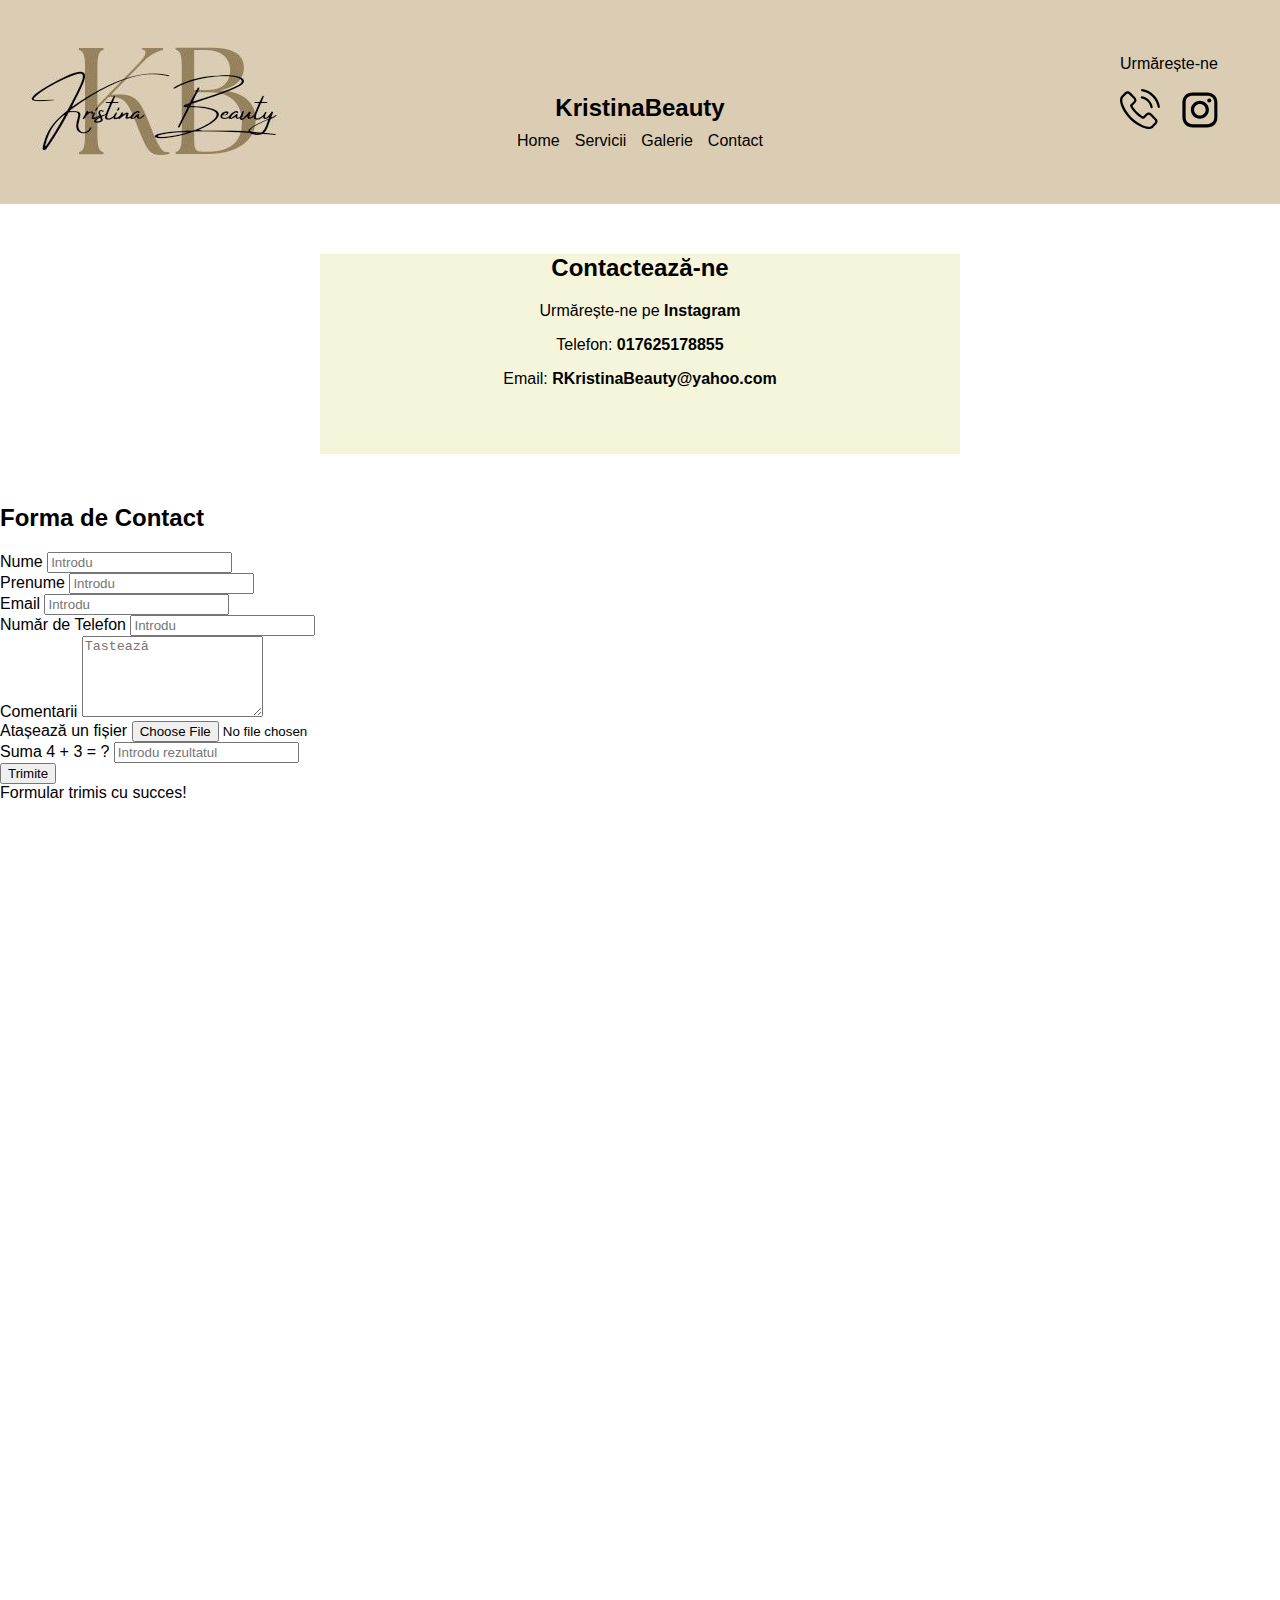
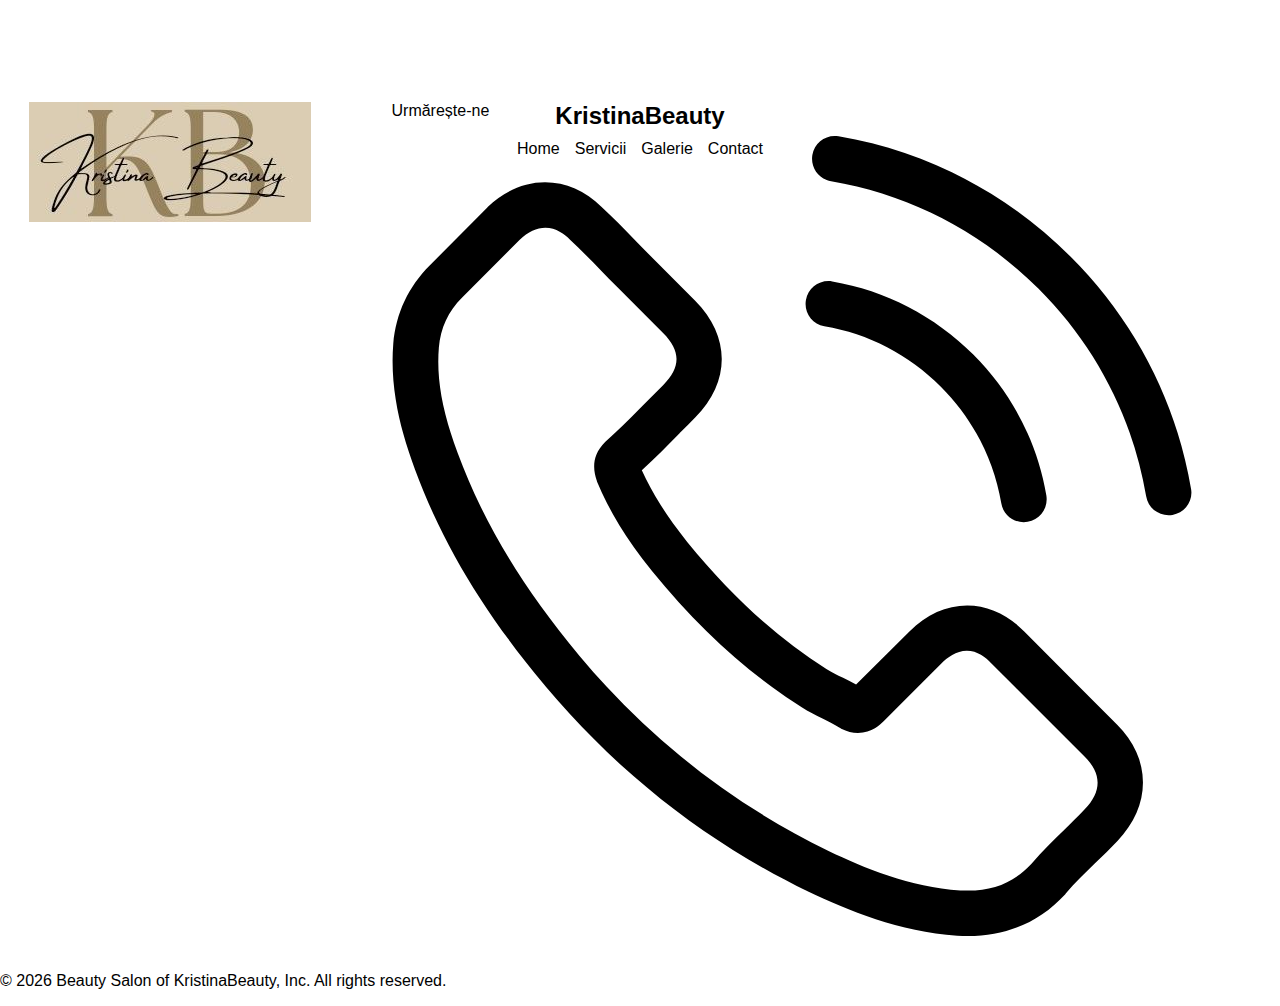
==== contacte.html @ b1aa5c9d "Update contacte.html" ====
<!DOCTYPE html>
<html lang="ro">
<head>
    <meta charset="UTF-8">
    <meta name="viewport" content="width=device-width, initial-scale=1.0">
    <meta name="description" content="KristinaBeauty oferă tatuaje estetice pentru buze, sprâncene și gene. Contactează-ne pentru o programare!">
    <meta name="keywords" content="tatuaje buze, tatuaje sprâncene, tatuaje gene, salon tatuaje, beauty studio">
    <title>Tatuaje Buze, Sprâncene și Gene</title>
    <link rel="stylesheet" href="style.css">
    <style>
        body {
            margin: 0;     
            font-family: Arial, sans-serif;
        }

        .container {
            margin: 0 200px; /* Spațiu din dreapta și din stânga */
            padding: 10px; /* Spațiu interior */
        }
        @media screen and (max-width: 932px) {
            .container {
                margin: 0!important; /* Spațiu redus pe lateral */
            }
        }
    </style>

</head>
<body>
    <div class="container">
    <header>
        <div class="header-container">
        <div class="header">
            <div class="header1">
                <a href="index.html">
                    <img src="LOGO min.jpg" alt="KristinaBeauty Logo" class="logo">
                </a>
            </div>
            <div class="header2">
            <h1>KristinaBeauty</h1>
                <nav class="menu">
                    <ul>
                        <li><a href="index.html">Home</a></li>
                        <li><a href="servicii.html">Servicii</a></li>
                        <li><a href="galerie.html">Galerie</a></li>
                        <li><a href="contacte.html">Contact</a></li>
                    </ul>
                </nav>
            </div>
            <button class="menu-toggle" aria-label="Toggle Menu">
            ☰
            </button>
            <div class="header3">
                <span class="contact-title">Urmărește-ne</span>
                    <ul class="contact--socials">
                        <li><a href="tel:017625178855" target="_blank" title="tel:017625178855" rel="noopener noreferrer"><img src="phone.svg" alt="Phone"></a></li>
                        <li><a href="https://www.instagram.com/kristina.rada_beauty/" target="_blank" title="https://www.instagram.com/kristina.rada_beauty/" rel="noopener noreferrer"><img src="instagram.svg" alt="Instagram"></a></li>
                    </ul>
            </div>     
        </div>
        </div>
    </header>
    <selection id="contact">
        <div class="contact">
            <h2>Contactează-ne</h2>
            <p>Urmărește-ne pe <a href="https://www.instagram.com/kristina.rada_beauty/" target="_blank";>Instagram</a></p>
            <p>Telefon: <a href="tel:017625178855">017625178855</a></p>
            <p>Email: <a href="mailto:RKristinaBeauty@yahoo.com">RKristinaBeauty@yahoo.com</a></p>
        </div>
    </selection>
        <div class="contact-form">
    <h2>Forma de Contact</h2>
    <form id="contactForm" enctype="multipart/form-data">
        <div class="form-row">
            <div class="form-group">
                <label for="nume">Nume</label>
                <input type="text" id="nume" name="nume" placeholder="Introdu" required="">
            </div>
            <div class="form-group">
                <label for="prenume">Prenume</label>
                <input type="text" id="prenume" name="prenume" placeholder="Introdu" required="">
            </div>
        </div>
        <div class="form-row">
            <div class="form-group">
                <label for="email">Email</label>
                <input type="email" id="email" name="email" placeholder="Introdu" required="">
            </div>
            <div class="form-group">
                <label for="telefon">Număr de Telefon</label>
                <input type="tel" id="telefon" name="telefon" pattern="[0-9]{9}" placeholder="Introdu" required="">
            </div>
        </div>
        <div class="form-group">
            <label for="comentarii">Comentarii</label>
            <textarea id="comentarii" name="comentarii" rows="5" placeholder="Tastează" required=""></textarea>
        </div>
        <div class="form-group">
            <label for="atasare">Atașează un fișier</label>
            <input type="file" id="atasare" name="atasare">
        </div>
        <div class="captcha">
            <label for="captcha">Suma 4 + 3 = ?</label>
            <input type="text" id="captcha" name="captcha" placeholder="Introdu rezultatul" required="">
        </div>
        <button type="button" class="submit-btn" onclick="submitForm()">Trimite</button>
    </form>
    <div id="responseMessage"><div class="success">Formular trimis cu succes!</div></div>
    </div>
        <div class="map-container"><iframe style="border: 0;" src="https://www.google.com/maps/embed?pb=!1m23!1m12!1m3!1d5202.754391414644!2d8.42686988545709!3d49.30714000132253!2m3!1f0!2f0!3f0!3m2!1i1024!2i768!4f13.1!4m8!3e6!4m0!4m5!1s0x4797b69c5da66f21%3A0x422d4d510db1bd0!2sSpeyer%2C%20Germania!3m2!1d49.3172765!2d8.441217199999999!5e0!3m2!1sro!2s!4v1730202909898!5m2!1sro!2s" width="600" height="450" allowfullscreen="allowfullscreen"></iframe>
        </div>
        <style>
        
        .map-container {
            display: flex;
            justify-content: center;
            align-items: center;
            height: 100vh;
        }

        iframe {
            border: 0;
            width: 80%;
            height: 80%;
            max-width: 1000px;
        }
    </style>





        
<div class="container-footer">
  <footer class="py-5">
    <div class="footer1">
      <div class="logo">
            <div class="header1">
                <a href="index.html">
                    <img src="LOGO min.jpg" alt="KristinaBeauty Logo" class="logo">
                </a>
            </div>
      </div>
      
      <div class="header2">
            <h1>KristinaBeauty</h1>
                <nav>
                    <ul>
                        <li><a href="index.html">Home</a></li>
                        <li><a href="servicii.html">Servicii</a></li>
                        <li><a href="galerie.html">Galerie</a></li>
                        <li><a href="contacte.html">Contact</a></li>
                    </ul>
                </nav>
            </div>
        <div class="social-media">
                <span class="contact-title">Urmărește-ne</span>
                    <ul class="contact--socials">
                        <li><a href="tel:017625178855" target="_blank" title="tel:017625178855" rel="noopener noreferrer"><img src="phone.svg" alt="Phone"></a></li>
                        <li><a href="https://www.instagram.com/kristina.rada_beauty/" target="_blank" title="https://www.instagram.com/kristina.rada_beauty/" rel="noopener noreferrer"><img src="instagram.svg" alt="Instagram"></a></li>
                    </ul>
        </div>    

    </div>
    <div class="footer2">
      <div class="d-flex flex-column flex-sm-row justify-content-between py-4 my-4 border-top">
        <p  class="text-company" href="index.html">© <span id="currentYear"></span> Beauty Salon of KristinaBeauty, Inc. All rights reserved.</p>
      </div>
    </div> 
  </footer>
</div>
        <script>
    document.querySelector('.menu-toggle').addEventListener('click', function () {
        const menu = document.querySelector('.header2');
        menu.classList.toggle('active'); // Adaugă sau elimină clasa 'active'
    });
</script>
<script>
  const currentYear = new Date().getFullYear();
  document.getElementById('currentYear').textContent = currentYear;
</script>

<!--Start of Tawk.to Script-->
<script type="text/javascript">
var Tawk_API=Tawk_API||{}, Tawk_LoadStart=new Date();
(function(){
var s1=document.createElement("script"),s0=document.getElementsByTagName("script")[0];
s1.async=true;
s1.src='https://embed.tawk.to/6773134eaf5bfec1dbe4d10c/1igco6qgt';
s1.charset='UTF-8';
s1.setAttribute('crossorigin','*');
s0.parentNode.insertBefore(s1,s0);
})();
</script>
<!--End of Tawk.to Script-->
 
</body>
</html>
---- style.css ----
body {
    font-family: Arial, sans-serif;
    margin: 0;
    padding: 0;
}
.container {
    margin: 0 0!important;
    padding: 0!important;
    max-width: 100%!important
}
***********************************************
hr {
    border: none; /* Elimină stilul implicit */
    height: 2px; /* Grosimea liniei */
    background-color: #ccc; /* Culoarea liniei */
    margin: 1px!important;
}

******************************************************
@media (min-width: 960px) {
    .header-container {
    padding-left: 40px;
    padding-right: 40px;
    display: flow-root;
    box-sizing: content-box;
}
}
@media (max-width: 959px) {
    .header-container {
    padding-left: 0;
    padding-right: 0;
    
}
.header {
    background-color: #dbcdb3;
    padding: 40px 20px;
    display: flex;
    position: relative;
}

/*.header2 {
    position: absolute;
    left: 50%;
    transform: translate(-50%, 0%);
    width: max-content;
    box-sizing: border-box;
    z-index: 990;
    align-items: center;
    align-items: center;
    padding-top: inherit;
    display: none;
}
*/
.contact--socials {
    display: flex!important;
    flex-wrap: nowrap;
}
ul.contact--socials {
    margin-right: 25px;
    padding-left: 16px;
}
.contact-title {
    display: none;
}
}
.header {
    background-color: #dbcdb3;
    padding: 40px 20px;
    display: flex;
    position: relative;
    align-items: center;
}

.header1 {
    display: flex;
    align-items: center;   
    flex-wrap: wrap;
}
.logo {
    height: auto; /* Păstrează proporțiile imaginii */
}
@media all and (min-width:960px){
    .header2 {
        position: absolute;
        left: 50%;
        transform: translate(-50%, 0%);
        width: max-content;
        box-sizing: border-box;
        z-index: 990;
        align-items: center;
        align-items: center;
        padding-top: inherit;
    }
}
@media all and (max-width: 959px){
    .header2{
        display:none;
    }
    .header2.active{
        position: absolute;
        top: 150px;
        left: 50%;
        background-color: #dbcdb3;
        width: 50%;
        z-index: 999;
        height: 100%;
        display: block;
        transform: translatex(-50%);
        padding: 20px;
        text-align: center;
        border-top: 1px solid;
    }
    .header2.active nav ul{
    flex-direction: column;
    align-items: center;
    }
}
.header2 h1 {
    margin: 0; /* Elimină marginea implicită */
    font-size: 24px; /* Ajustează dimensiunea titlului */
    color: #000000;
    text-align: center;
}
.header2 nav ul {
    list-style: none; /* Elimină marcajele default ale listei */
    padding: 0; /* Elimină padding-ul default */
    margin: 10px 0 0; /* Adaugă spațiu deasupra meniului */
    display: flex; /* Aranjează linkurile pe orizontală */
    justify-content: center; /* Centrează linkurile */
    gap: 15px; /* Spațiu între linkuri */
}
.header2 nav ul li a {
    color: #000000; /* Link alb */
    text-decoration: none; /* Elimină sublinierea */
}
.header2 nav ul li a:active {
    color: #696969!important!important;
}
.header2 nav ul li a:hover {
    color: #696969!important;
}

/* Zona 3: Link sau alte informații */
.header3 {
    margin-right: 0 !important;
    flex-wrap: wrap;
    margin-left: auto;

    align-items: center;
}
.header3 a {
    color: #000000;
    text-decoration: none; /* Elimină sublinierea */
}

.header3 a:hover {
    color: #696969 !important;
}
.contact--title {
    display: block;
}
.contact--title {
    margin-left: 30px!important;
}
.contact--socials {
    display: flex;
    flex-direction: row;
    flex-wrap: nowrap;
}
.header3 img {
    width: 40px;
    height: 40px;
    
}
li::marker {
    content: '';
}
ul.contact--socials {
    margin-right: 20px;
    padding-left: 0;
}
.contact--socials img {
    margin-right: 20px;
}




**********************************************************
.footer-container {
    text-align: center;
    background-color: #dbcdb3!important;
    padding: 40px 0;
    position: relative;
}
.footer {
    background-color: #dbcdb3!important;
    padding: 40px 0;
    text-align: center;
}

***********************************************************

/* Secțiunea Galerie */
#galerie {
    padding: 20px;
    text-align: center;

}

#galerie h2 {
    font-size: 24px;
    margin-bottom: 10px;
    margin-top: 100px;
    text-align: center;
}

#galerie p {
    font-size: 16px;
    margin-bottom: 20px;
    text-align: center;
}

/* Container pentru galerie */
.galerie-container {
    display: flex;
    flex-wrap: wrap; /* Permite trecerea pe rânduri pentru imagini */
    gap: 10px;       /* Spațiu între imagini */
    justify-content: center; /* Centrează imaginile */
}

/* Fiecare element din galerie */
.galerie-item {
    width: 30%;        /* Fiecare imagine ocupă 30% din lățime */
    aspect-ratio: 0; /* Raport de aspect 16:9 (poți schimba la 4:3 sau 1:1 pentru pătrate) */
    overflow: hidden;  /* Ascunde părțile care depășesc containerul */
    position: relative;
}

/* Imaginea din interior */
.galerie-item img {
    width: 100%;      /* Ajustează imaginea pe lățimea containerului */
    height: 100%;     /* Ajustează imaginea pe înălțimea containerului */
    object-fit: cover; /* Păstrează proporțiile imaginii fără distorsionare */
    display: block;   /* Elimină spațiul alb sub imagini */
}
@media (max-width: 959px) {  
    #galerie {
        margin: 20px;
    }
    #galerie h2 {
        font-size: 24px;
        margin-bottom: 0;
        margin-top: 0;
        text-align: center;
    }
}


**********************************************
#contact {
    margin-top: 100px!important;
}

.contact a {
    color: #000000!important;
    text-decoration: none!important;
    font-weight: bolder;
}
.contact a:hover {
    color: #696969!important;
    text-decoration: none!important;
    font-weight: bolder;
}
***********************************
.flex-container {
    
}


.flex-container1 {
    margin: 50px 200px; /* Spațiu exterior */
    display: flex!important;
    
}
.image-container1{
    width: 36.7%;
    margin-top: 30px;
}
.image-container1 img {
    width: 100%; /* Imaginea se scalează pentru a ocupa 30% */
    height: auto; /* Păstrează proporțiile imaginii */
    position: relative;
}

.text-container1 {
     font-size: 16px; /* Dimensiunea textului */
     position: relative;
     width: 57.8%;
     margin-top: 30px;
     margin-left: 10%;
     line-height: 1.8;
}
.flex-container2 {
    margin: 50px 200px; /* Spațiu exterior */
    display: flex!important;
    
}
.image-container2{
    width: 36.7%;
    margin-top: 50px;
}
.image-container2 img {
    width: 100%; /* Imaginea se scalează pentru a ocupa 30% */
    height: auto; /* Păstrează proporțiile imaginii */
    position: relative;
}
.text-container2 {
     font-size: 16px; /* Dimensiunea textului */
     position: relative;
     width: 57.8%;
     margin-top: 50px;
     margin-right: 10%;
     line-height: 1.8;
}
.flex-container3 {
    margin: 50px 200px; /* Spațiu exterior */
    display: flex!important;
    
}
.image-container3{
    width: 36.7%;
    margin-top: 30px;

}
.image-container3 img {
    width: 100%; /* Imaginea se scalează pentru a ocupa 30% */
    height: auto; /* Păstrează proporțiile imaginii */
    position: relative;
    margin-top: 30px;
}

.text-container3 {
     font-size: 16px; /* Dimensiunea textului */
     position: relative;
     width: 57.8%;
     margin-top: 30px;
     margin-left: 10%;
     line-height: 1.8;
}
.flex-container4 {
    margin: 50px 200px; /* Spațiu exterior */
    display: flex!important;
    
}
.image-container4{
    width: 36.7%;
    margin-top: 30px;

}
.image-container4 img {
    width: 100%; /* Imaginea se scalează pentru a ocupa 30% */
    height: auto; /* Păstrează proporțiile imaginii */
    position: relative;
    margin-top: 30px;
}

.text-container4 {
     font-size: 16px; /* Dimensiunea textului */
     position: relative;
     width: 57.8%;
     margin-top: 50px;
     margin-right: 10%;
     line-height: 1.8;
}
.flex-container5 {
    margin: 50px 200px; /* Spațiu exterior */
    display: flex!important;
    
}
.image-container5{
    width: 36.7%;
    margin-top: 50px;
}
.image-container5 img {
    width: 100%; /* Imaginea se scalează pentru a ocupa 30% */
    height: auto; /* Păstrează proporțiile imaginii */
    position: relative;
}
.text-container5 {
     font-size: 16px; /* Dimensiunea textului */
     position: relative;
     width: 57.8%;
     margin-top: 50px;
     margin-right: 10%;
     line-height: 1.8;
     margin-left: 10%;
}
.flex-container6 {
    margin: 50px 200px; /* Spațiu exterior */
    display: flex!important;
    
}
.image-container6{
    width: 36.7%;
    margin-top: 30px;

}
.image-container6 img {
    width: 100%; /* Imaginea se scalează pentru a ocupa 30% */
    height: auto; /* Păstrează proporțiile imaginii */
    position: relative;
    margin-top: 30px;
}

.text-container6 {
     font-size: 16px; /* Dimensiunea textului */
     position: relative;
     width: 57.8%;
     margin-top: 50px;
     margin-right: 10%;
     line-height: 1.8;
}
@media (max-width: 959px) {
    .flex-container1 {
        margin: 0;
        display: flow!important;
    }
    .image-container1 {
        width: auto;
        margin-top: 30px;
        margin-left: auto;
    }
    .text-container1 {
        font-size: 16px;
        position: relative;
        width: auto;
        margin-top: 0;
        margin-left: 20px;
        line-height: 1.8;
        margin-right: 20px;
    }

    .flex-container2 {
        margin: 0;
        display: flow!important;
    }
    .image-container2 {
        width: auto;
        margin-top: 30px;
        margin-left: auto;
    }
    .text-container2 {
        font-size: 16px;
        position: relative;
        width: auto;
        margin-top: 0;
        margin-left: 20px;
        line-height: 1.8;
        margin-right: 20px;
    }
    .flex-container3 {
        margin: 0;
        display: flow!important;
    }
    .image-container3 {
        width: auto;
        margin-top: 30px;
        margin-left: auto;
    }
    .text-container3 {
        font-size: 16px;
        position: relative;
        width: auto;
        margin-top: 0;
        margin-left: 20px;
        line-height: 1.8;
        margin-right: 20px;
    }
    .flex-container4 {
        margin: 0;
        display: flex !important;
        flex-direction: column;
    }
    .image-container4 {
        width: auto;
        margin-top: 30px;
        margin-left: 0;
    }
    .text-container4 {
        font-size: 16px;
        position: relative;
        width: auto;
        margin-top: 0;
        margin-left: 20px;
        line-height: 1.8;
        margin-right: 20px;
        margin: 20px;
    }
.flex-container5 {
        margin: 0;
        display: flow!important;
    }
    .image-container5 {
        width: auto;
        margin-top: 30px;
        margin-left: auto;
    }
    .text-container5 {
        font-size: 16px;
        position: relative;
        width: auto;
        margin-top: 0;
        margin-left: 20px;
        line-height: 1.8;
        margin-right: 20px;
    }
    .flex-container6 {
        margin: 0;
        display: flex !important;
        flex-direction: column;
    }
    .image-container6 {
        width: auto;
        margin-top: 30px;
        margin-left: 0;
    }
    .text-container6 {
        font-size: 16px;
        position: relative;
        width: auto;
        margin-top: 0;
        margin-left: 20px;
        line-height: 1.8;
        margin-right: 20px;
        margin: 20px;
    }
.header1 {
        width: 60%;
}
.logo {
    height: auto;
    width: 200px;
}
.social-media h5 {
    font-size: 16px;
}
}
#galerie {
    margin: 50px 200px; /* Spațiu exterior */
}
.contact {
    margin: 50px 25%;
    max-width: 650px;
    height: 200px;
    background-color: beige; /* Spațiu exterior */
}
#contact {
    align-content: center;
    text-align: center;
}



.list-servicii a {
    line-height: 1.8;
}
@media (max-width: 959px) {
#galerie {
    margin: 20px;
}
#galerie h2 {
    font-size: 24px;
    margin-bottom: 0;
    margin-top: 0;
    text-align: center;
}
    .contact {
        margin: 55px; /* Spațiu exterior */
    }

}
*************************************
Menu hamburger
**************************************
/* Meniul pe ecrane mari */
.menu {
    display: flex;
}

.menu ul {
    list-style: none;
    margin: 0;
    padding: 0;
    display: flex;
    gap: 15px;
}

.menu ul li a {
    color: #000000;
    text-decoration: none;
    font-size: 16px;
}
/* Butonul hamburger */
.menu-toggle {
    display: none;
    background: none;
    border: none;
    color: #000000;
    font-size: 32px;
    cursor: pointer;
    padding-left: 0;
}
/* Meniul pe ecrane mici */
@media screen and (max-width: 959px) {
    
    .header2.active{
        display: block;
        height: 160%!important;
    }

    .menu-toggle {
        display: block;
        order: 2;
    }
}




 /* Lightbox styling */
        .lightbox {
            position: fixed;
            top: 0;
            left: 0;
            width: 100%;
            height: 100%;
            background: rgba(0, 0, 0, 0.9);
            display: none;
            justify-content: center;
            align-items: center;
            z-index: 1000;
        }

        .lightbox img {
            max-width: 90%;
            max-height: 90%;
            box-shadow: 0 4px 8px rgba(255, 255, 255, 0.2);
        }

        .lightbox .close {
            position: absolute;
            top: 20px;
            right: 20px;
            font-size: 30px;
            color: #fff;
            cursor: pointer;
            background: none;
            border: none;
        }
***********************
.py-5{
    margin: 0 20px;
}
.footer1 {
    --bs-gutter-x: 1.5rem;
    --bs-gutter-y: 0;
    display: flex;
    flex-wrap: wrap;
    margin-top: calc(-1* var(--bs-gutter-y));
    margin-right: calc(-.5* var(--bs-gutter-x));
    margin-left: calc(-.5* var(--bs-gutter-x));
    justify-content: space-around!important;
}
}
.footer2 {
    display: flex!important;
    flex-direction: row;
    justify-content: center!important;
}


 .flex-sm-row {
        justify-content: center!important;
    }
@media (min-width: 576px) {
    .flex-sm-row {
        flex-direction: row !important;
        justify-content: center!important;
    }
}
@media (max-width: 959px) {
.col-6 {
    flex: 0 0 auto;
    width: 50%;
    margin-left: 10%;
}
.mb-3 {
    margin-bottom: 1rem !important;
    margin-left: 10px;
}
.subcribe-form {
    max-width: 225px;
}
    .py-4 {
    margin-left: 10px;
}
}

.btn-primary {
    border-color: #A15407!important;
    color: #996600;
    background-color: #958667!important;
}
.btn:hover {
    background-color: #996600!important;
    border-color: #A15407!important;
}
.w-100 {
    width: auto!important;
}
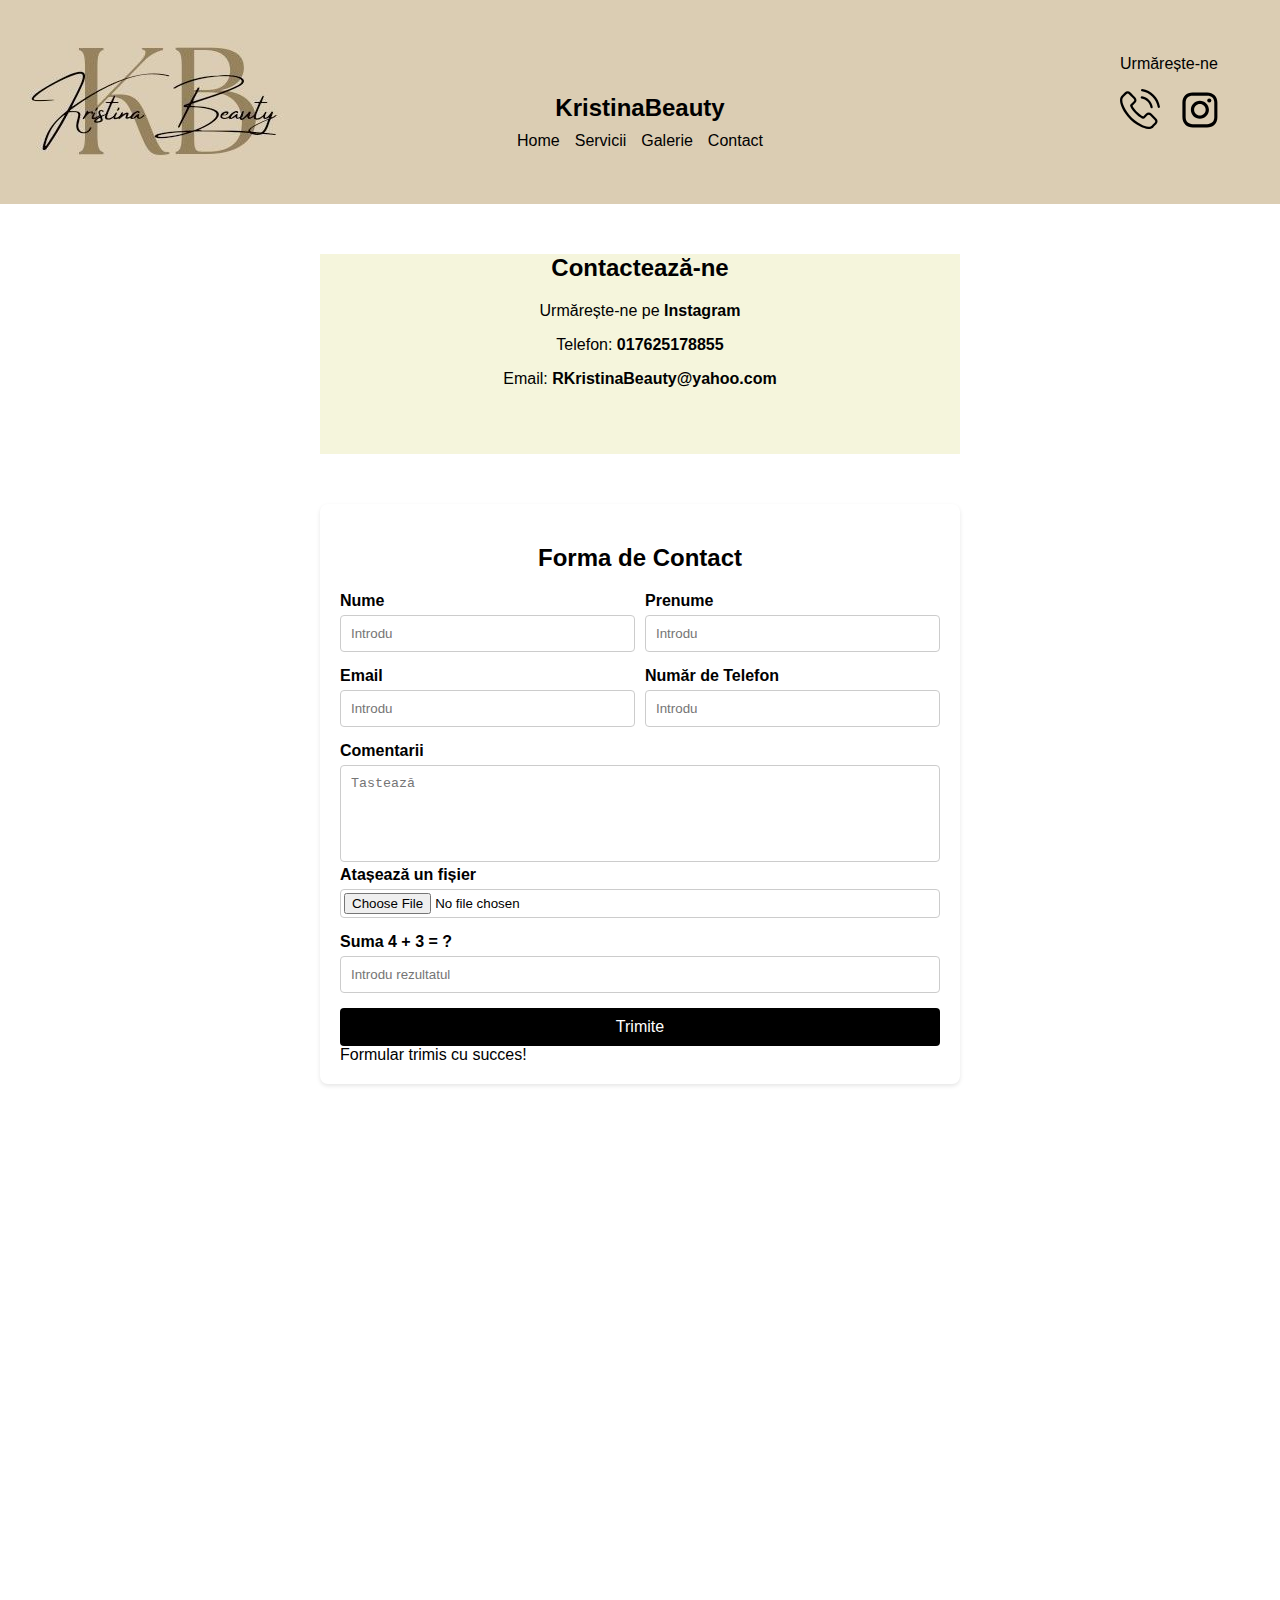
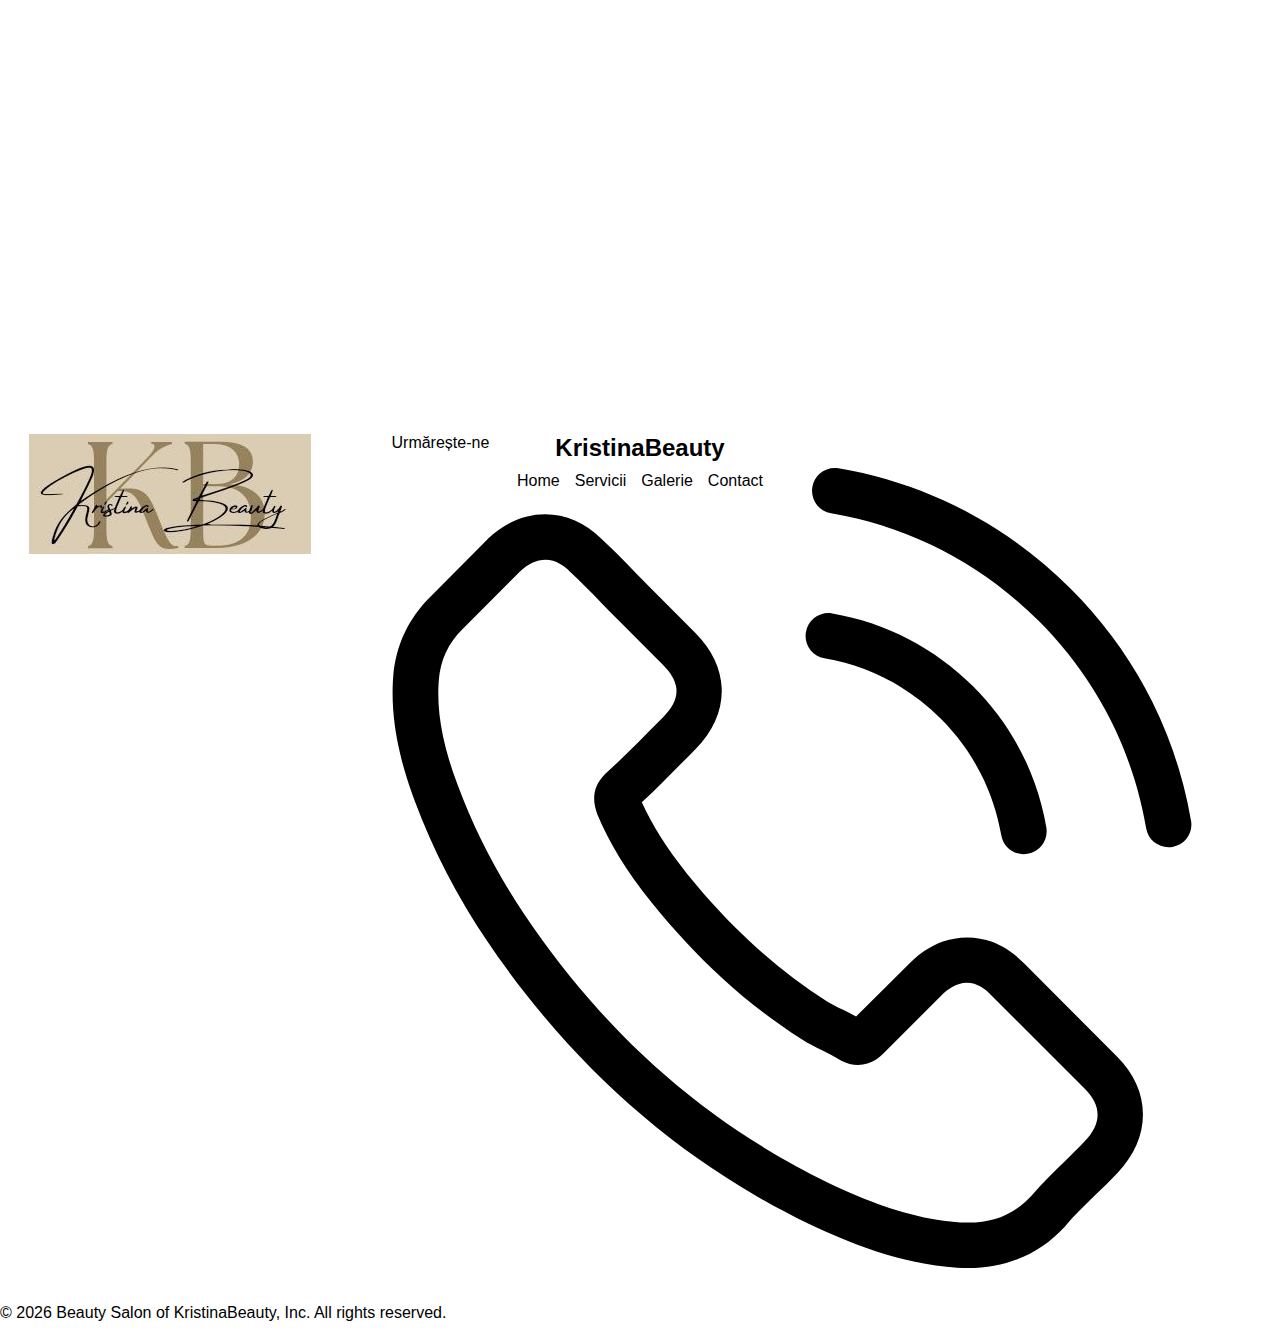
==== commit 47f6cd1f: "Update contacte.html" ====
--- a/contacte.html
+++ b/contacte.html
@@ -67,7 +67,7 @@
             <p>Email: <a href="mailto:RKristinaBeauty@yahoo.com">RKristinaBeauty@yahoo.com</a></p>
         </div>
     </selection>
-        <div class="contact-form">
+<div class="contact-form">
     <h2>Forma de Contact</h2>
     <form id="contactForm" enctype="multipart/form-data">
         <div class="form-row">
@@ -105,11 +105,73 @@
         <button type="button" class="submit-btn" onclick="submitForm()">Trimite</button>
     </form>
     <div id="responseMessage"><div class="success">Formular trimis cu succes!</div></div>
-    </div>
+</div>
         <div class="map-container"><iframe style="border: 0;" src="https://www.google.com/maps/embed?pb=!1m23!1m12!1m3!1d5202.754391414644!2d8.42686988545709!3d49.30714000132253!2m3!1f0!2f0!3f0!3m2!1i1024!2i768!4f13.1!4m8!3e6!4m0!4m5!1s0x4797b69c5da66f21%3A0x422d4d510db1bd0!2sSpeyer%2C%20Germania!3m2!1d49.3172765!2d8.441217199999999!5e0!3m2!1sro!2s!4v1730202909898!5m2!1sro!2s" width="600" height="450" allowfullscreen="allowfullscreen"></iframe>
         </div>
         <style>
-        
+        ody {
+            font-family: Arial, sans-serif;
+            line-height: 1.5;
+            margin: 0;
+            padding: 0;
+            background-color: #f4f4f9;
+        }
+        .contact-form {
+            max-width: 600px;
+            margin: 50px auto;
+            background: #fff;
+            padding: 20px;
+            border-radius: 8px;
+            box-shadow: 0 2px 4px rgba(0, 0, 0, 0.1);
+        }
+        .contact-form h2{
+            text-align: center;
+        }
+        .form-row {
+            display: flex;
+            justify-content: space-between;
+            gap: 10px;
+            margin-bottom: 15px;
+        }
+        .form-row .form-group {
+            flex: 1;
+        }
+        label {
+            display: block;
+            margin-bottom: 5px;
+            font-weight: bold;
+        }
+        input, textarea {
+            width: 100%;
+            padding: 10px;
+            border: 1px solid #ccc;
+            border-radius: 4px;
+            box-sizing: border-box;
+        }
+        textarea {
+            resize: none;
+        }
+        .form-group input[type="file"] {
+            padding: 3px;
+        }
+        .captcha {
+            margin: 15px 0;
+        }
+        .submit-btn {
+            display: block;
+            width: 100%;
+            padding: 10px;
+            background-color: #000000;
+            color: #fff;
+            border: none;
+            border-radius: 4px;
+            cursor: pointer;
+            font-size: 16px;
+        }
+        .submit-btn:hover {
+            transform: scale(1.05);
+            background-color: #000000;
+        }
         .map-container {
             display: flex;
             justify-content: center;
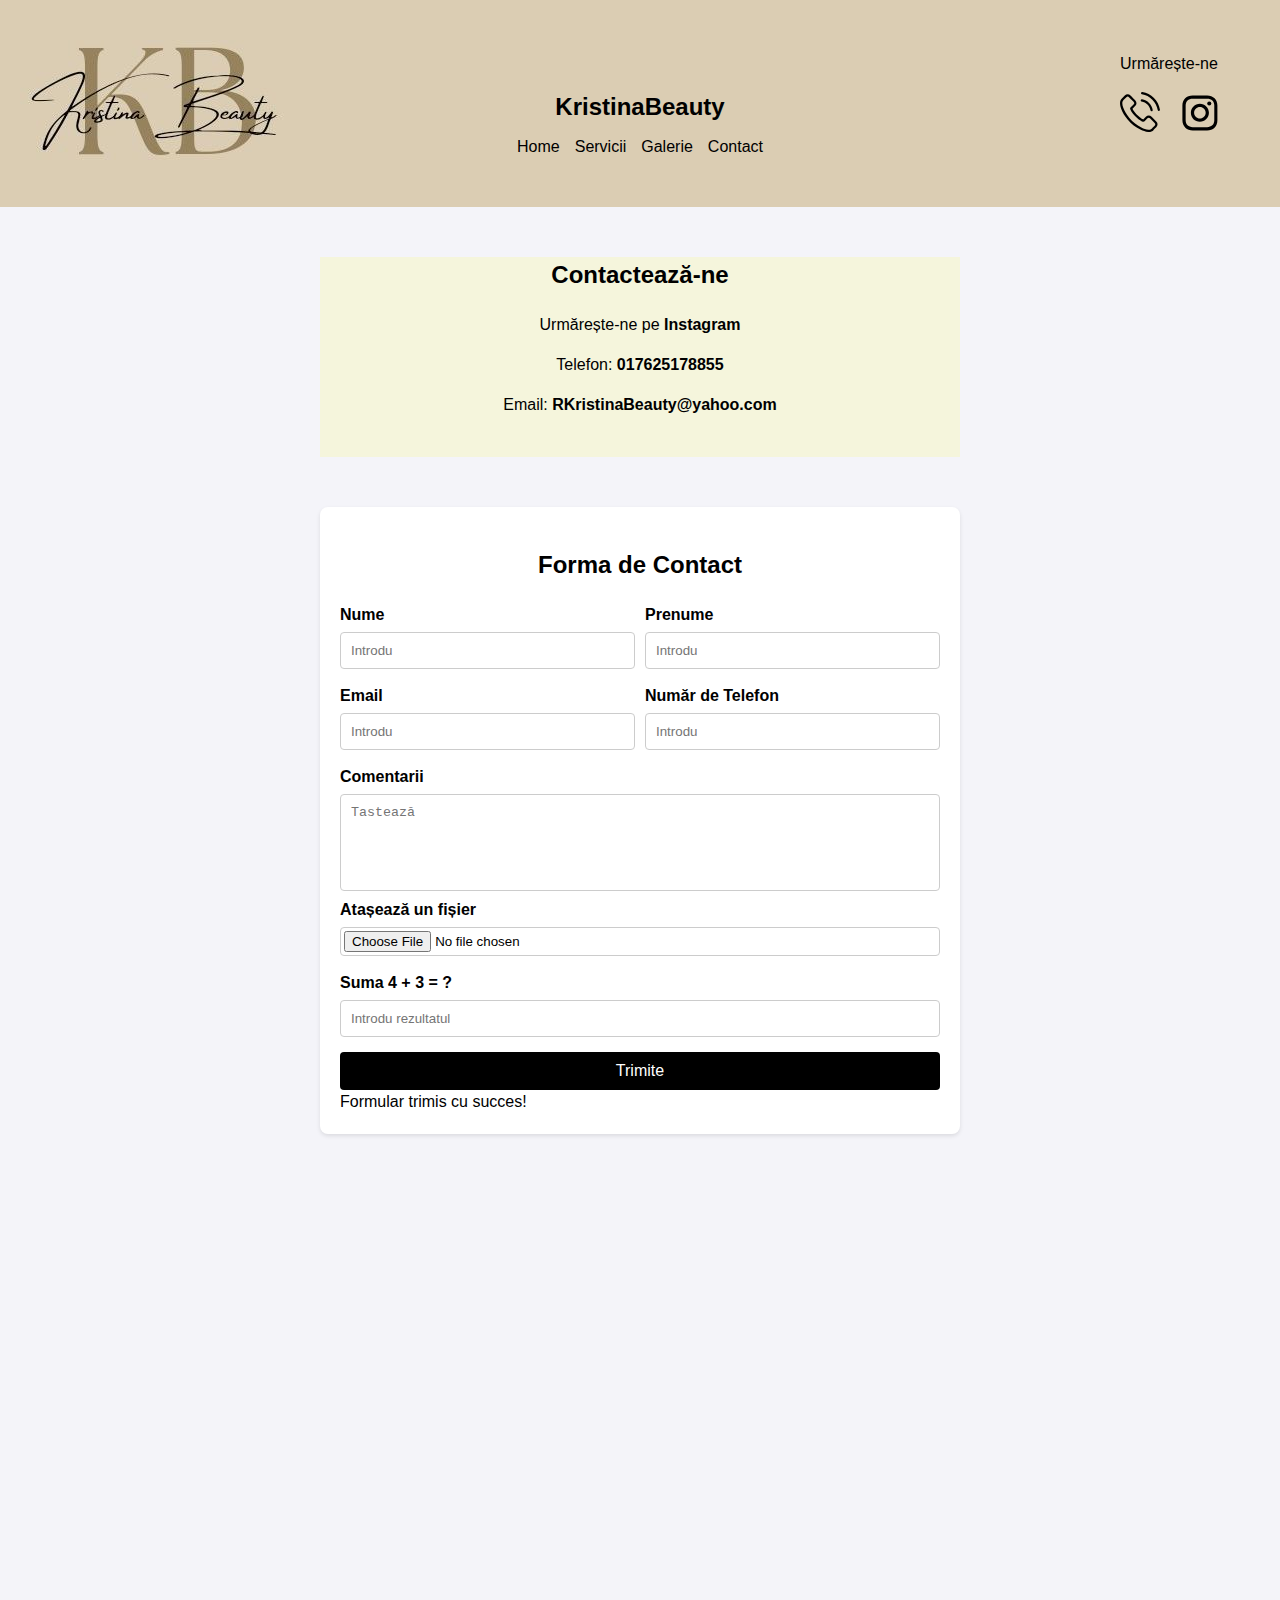
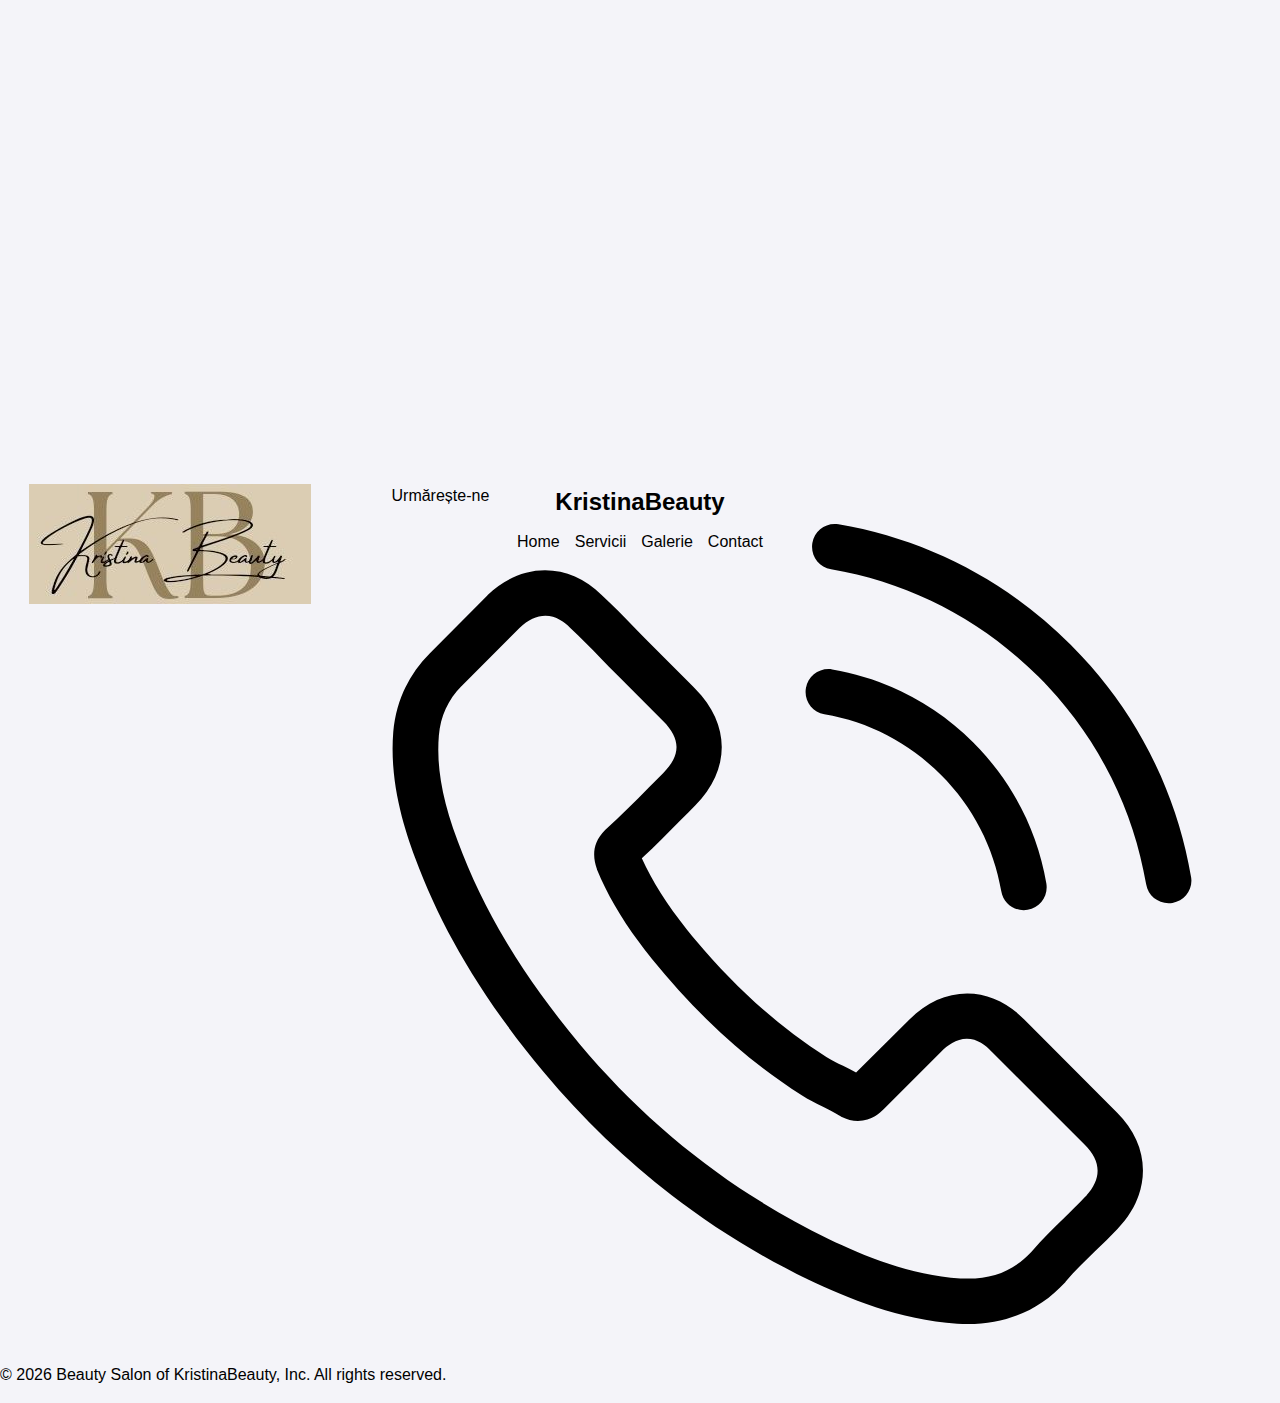
==== commit e7229d43: "Update contacte.html" ====
--- a/contacte.html
+++ b/contacte.html
@@ -109,7 +109,7 @@
         <div class="map-container"><iframe style="border: 0;" src="https://www.google.com/maps/embed?pb=!1m23!1m12!1m3!1d5202.754391414644!2d8.42686988545709!3d49.30714000132253!2m3!1f0!2f0!3f0!3m2!1i1024!2i768!4f13.1!4m8!3e6!4m0!4m5!1s0x4797b69c5da66f21%3A0x422d4d510db1bd0!2sSpeyer%2C%20Germania!3m2!1d49.3172765!2d8.441217199999999!5e0!3m2!1sro!2s!4v1730202909898!5m2!1sro!2s" width="600" height="450" allowfullscreen="allowfullscreen"></iframe>
         </div>
         <style>
-        ody {
+        body {
             font-family: Arial, sans-serif;
             line-height: 1.5;
             margin: 0;
@@ -235,6 +235,12 @@
         const menu = document.querySelector('.header2');
         menu.classList.toggle('active'); // Adaugă sau elimină clasa 'active'
     });
+    </script>
+ <script>
+    document.querySelector('.menu-toggle').addEventListener('click', function () {
+        const menu = document.querySelector('.header2');
+        menu.classList.toggle('active'); // Adaugă sau elimină clasa 'active'
+    });
 </script>
 <script>
   const currentYear = new Date().getFullYear();
@@ -254,6 +260,56 @@
 })();
 </script>
 <!--End of Tawk.to Script-->
- 
+
+<script>
+document.querySelector('.contact-form form').addEventListener('submit', function(event) {
+    event.preventDefault(); // Previne trimiterea clasică a formularului
+
+    const formData = new FormData(this); // Preia datele din formular
+
+    fetch('salvare_formular.php', {
+        method: 'POST',
+        body: formData
+    })
+    .then(response => response.json())
+    .then(data => {
+        const message = document.createElement('div');
+        message.textContent = data.message;
+        message.style.color = data.status === 'success' ? 'green' : 'red';
+        document.querySelector('.contact-form').appendChild(message);
+
+        if (data.status === 'success') {
+            this.reset(); // Resetează formularul
+        }
+    })
+    .catch(error => {
+        console.error('Eroare:', error);
+        alert('A apărut o eroare. Încearcă din nou.');
+    });
+});
+</script>
+        
+<script>
+function submitForm() {
+    const form = document.getElementById('contactForm');
+    const formData = new FormData(form);
+
+    fetch('/submit-form', {
+        method: 'POST',
+        body: formData
+    })
+    .then(response => response.json())
+    .then(data => {
+        if (data.message) {
+            alert(data.message);
+        } else {
+            alert('Eroare: ' + data.error);
+        }
+    })
+    .catch(error => alert('Eroare la trimitere: ' + error));
+}
+</script>
+
+        
 </body>
 </html>
